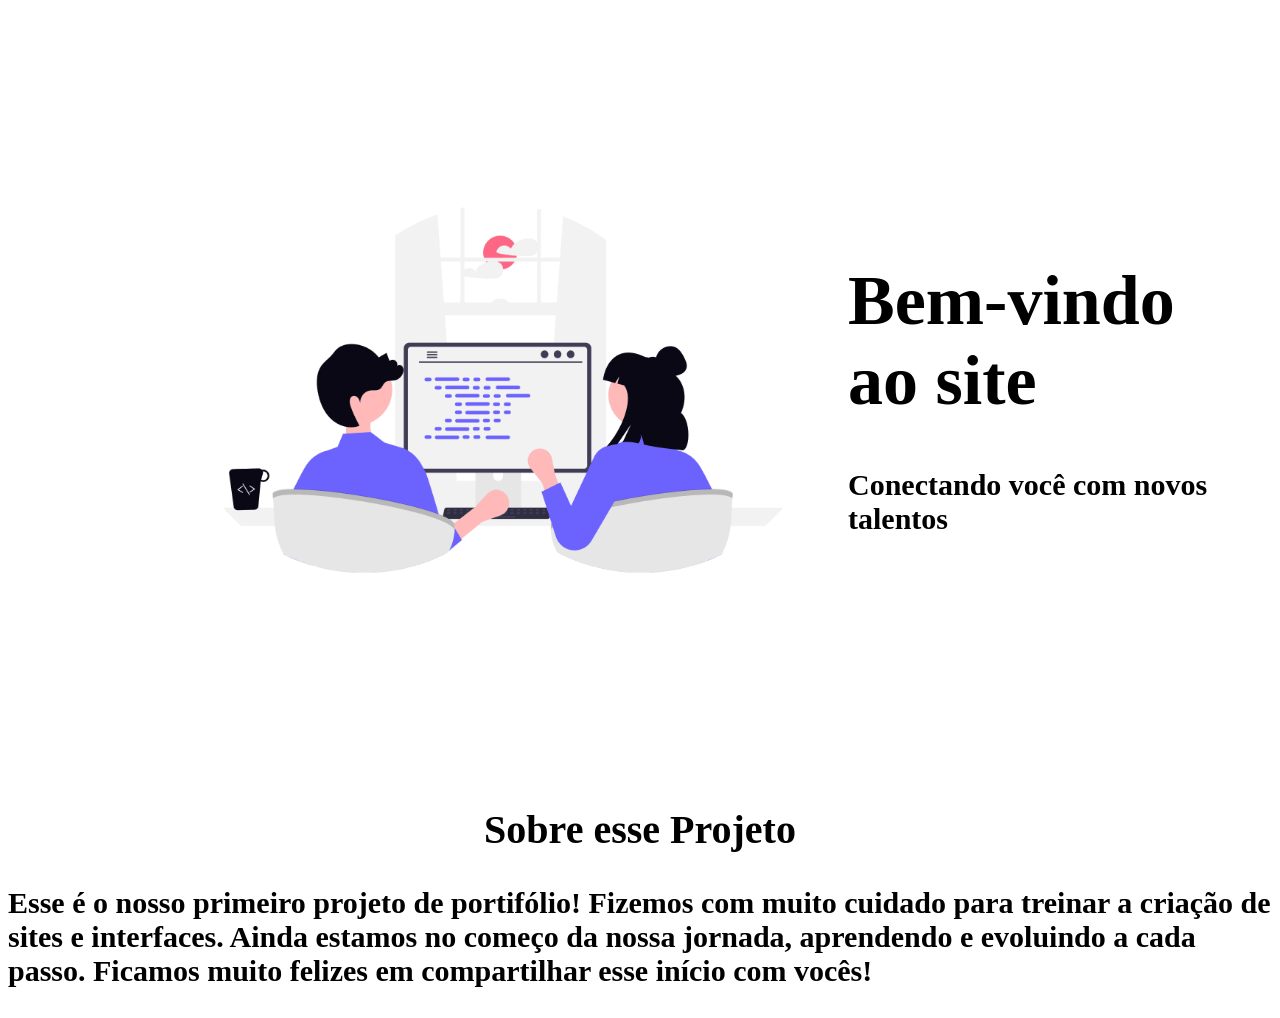
==== index.html @ cd30b2df "iniciando projeto" ====
<!DOCTYPE html>
<html lang="pt-BR">
<head>
    <meta charset="UTF-8">
    <meta name="viewport" content="width=device-width, initial-scale=1.0">
    <title>Bem Vindo</title>
    <link rel="stylesheet" href="css/estilo.css">
</head>
<body>
    <div class="container">
        <img src="img/lateral.png" alt="Imagem lateral" class="imagem-lateral">
        <div class="texto">
            <h1>Bem-vindo ao site</h1>
            <p>Conectando você com novos talentos</p>
        </div>
        
    </div>

    <h2>Sobre esse Projeto</h2>
    <p>Esse é o nosso primeiro projeto de portifólio! Fizemos com muito cuidado para treinar a criação de sites e interfaces. Ainda estamos no começo da nossa jornada, aprendendo e evoluindo a cada passo. Ficamos muito felizes em compartilhar esse início com vocês!</p>
</body>
</html>
---- css/estilo.css ----
.container {
    display: flex;
    align-items: center; /* Alinha verticalmente no centro */
    padding: 20px;
}

.imagem-lateral {
    margin: 150px;
    max-width: 650px; /* Limite de largura para a imagem */
    margin-right: 20px; /* Espaço entre a imagem e o texto */
}

.texto {
    max-width: 600px; /* Limite de largura para o texto */
    
}
h1{
    font-size: 70px;
    

}
p{
    font-size: 30px;
    font-weight: bold;

}
h2{
    font-size: 40px;
    text-align: center;
    
}
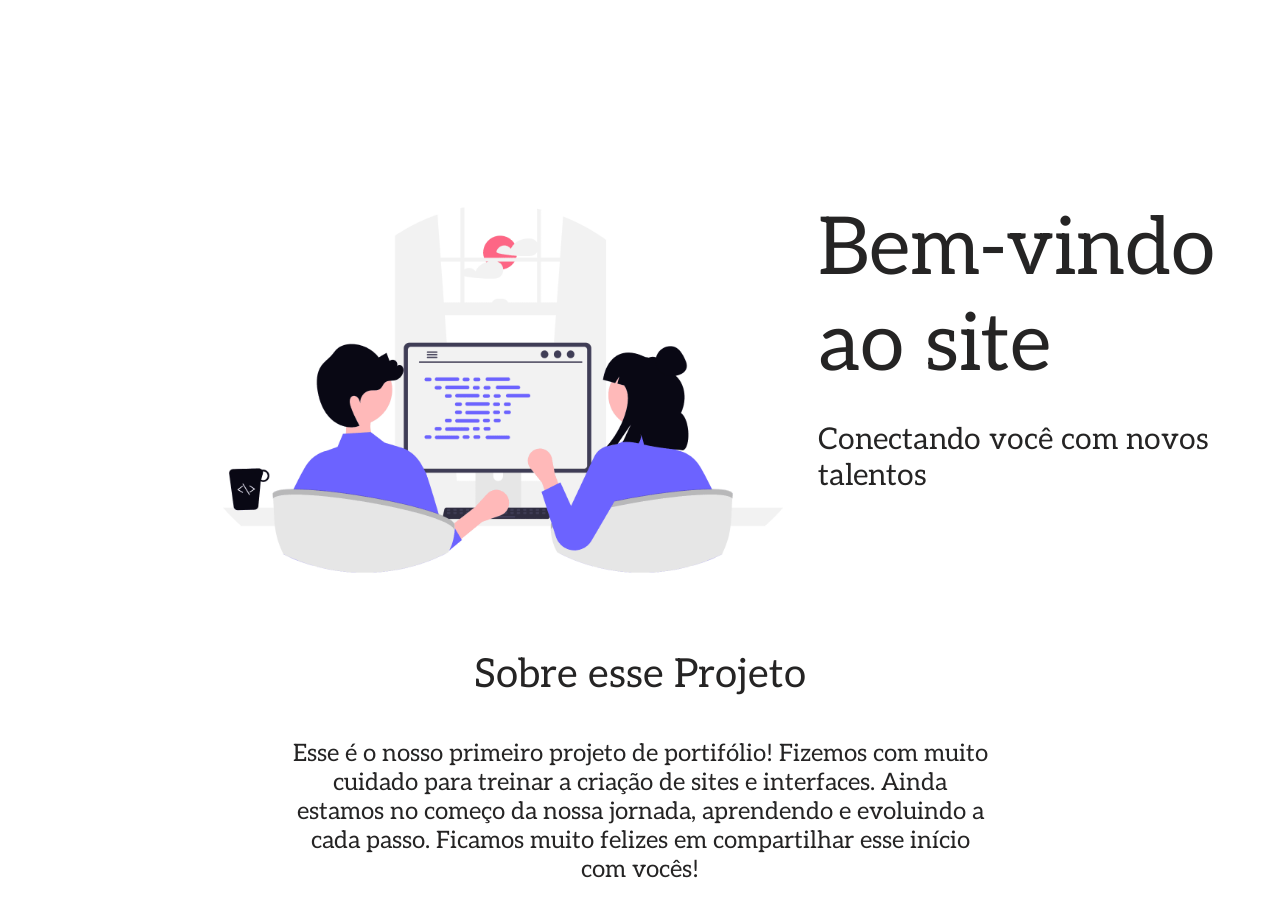
==== commit bccee0c5: "Ajuste letras e fonte" ====
--- a/index.html
+++ b/index.html
@@ -5,18 +5,27 @@
     <meta name="viewport" content="width=device-width, initial-scale=1.0">
     <title>Bem Vindo</title>
     <link rel="stylesheet" href="css/estilo.css">
+    <link rel="preconnect" href="https://fonts.googleapis.com">
+    <link rel="preconnect" href="https://fonts.gstatic.com" crossorigin>
+    <link href="https://fonts.googleapis.com/css2?family=Aleo:ital,wght@0,100..900;1,100..900&display=swap" rel="stylesheet">
 </head>
 <body>
     <div class="container">
-        <img src="img/lateral.png" alt="Imagem lateral" class="imagem-lateral">
+        <div class="imagem-lateral">
+            <img src="img/lateral.png" alt="Imagem lateral" class="imagem-lateral">
+        </div>
         <div class="texto">
-            <h1>Bem-vindo ao site</h1>
-            <p>Conectando você com novos talentos</p>
-        </div>
-        
+            <div class="titulo">
+                <h1 class="aleo-normal">Bem-vindo ao site</h1>
+            </div>
+            <div class="subtitulo">
+                <h2 class="aleo-normal">Conectando você com novos talentos</h2>
+            </div>
+        </div>    
+    
     </div>
 
-    <h2>Sobre esse Projeto</h2>
-    <p>Esse é o nosso primeiro projeto de portifólio! Fizemos com muito cuidado para treinar a criação de sites e interfaces. Ainda estamos no começo da nossa jornada, aprendendo e evoluindo a cada passo. Ficamos muito felizes em compartilhar esse início com vocês!</p>
+    <h3 class="aleo-normal">Sobre esse Projeto</h3>
+    <p class="aleo-normal">Esse é o nosso primeiro projeto de portifólio! Fizemos com muito cuidado para treinar a criação de sites e interfaces. Ainda estamos no começo da nossa jornada, aprendendo e evoluindo a cada passo. Ficamos muito felizes em compartilhar esse início com vocês!</p>
 </body>
 </html>
--- a/css/estilo.css
+++ b/css/estilo.css
@@ -1,31 +1,57 @@
+.aleo-normal {
+    font-family: "Aleo", serif;
+    font-optical-sizing: auto;
+    font-weight: 400;
+    font-style: normal;
+}
+
 .container {
     display: flex;
-    align-items: center; /* Alinha verticalmente no centro */
-    padding: 20px;
+    align-items: flex-start; /* Alinha verticalmente no centro */
+    padding: 10px;
 }
 
 .imagem-lateral {
-    margin: 150px;
-    max-width: 650px; /* Limite de largura para a imagem */
+    margin: 80px;
+    max-width: 650px; /*limite de largura para a imagem */
     margin-right: 20px; /* Espaço entre a imagem e o texto */
 }
 
 .texto {
+    display: flex;
+    flex-direction: column; /* Coloca o título em cima e o subtítulo embaixo */
+    justify-content: center; /* Opcional: centraliza verticalmente */
+}
+
+.titulo {
+    font-size: 40px;
+    margin-top: 130px;
+    margin-left: 50px;
+    max-width: 400px; /* Limite de largura para o texto */
+    color: #252424;
+}
+
+.subtitulo {
+    font-size: 20px;
+    margin-top: -50px;
+    margin-left: 50px;
     max-width: 600px; /* Limite de largura para o texto */
-    
+    color: #252424;
 }
-h1{
-    font-size: 70px;
-    
 
-}
-p{
-    font-size: 30px;
-    font-weight: bold;
 
-}
-h2{
+h3{
+    margin-top: -125px;
     font-size: 40px;
     text-align: center;
-    
+    color: #252424;
+}
+
+p {
+    max-width: 700px;            /* Controla a largura para quebrar em 4 linhas */
+    margin: 0 auto;              /* Centraliza horizontalmente */
+    font-size: 24px;
+    font-weight: bold;
+    text-align: center;          /* Alinha o texto no centro */
+    color: #252424;
 }
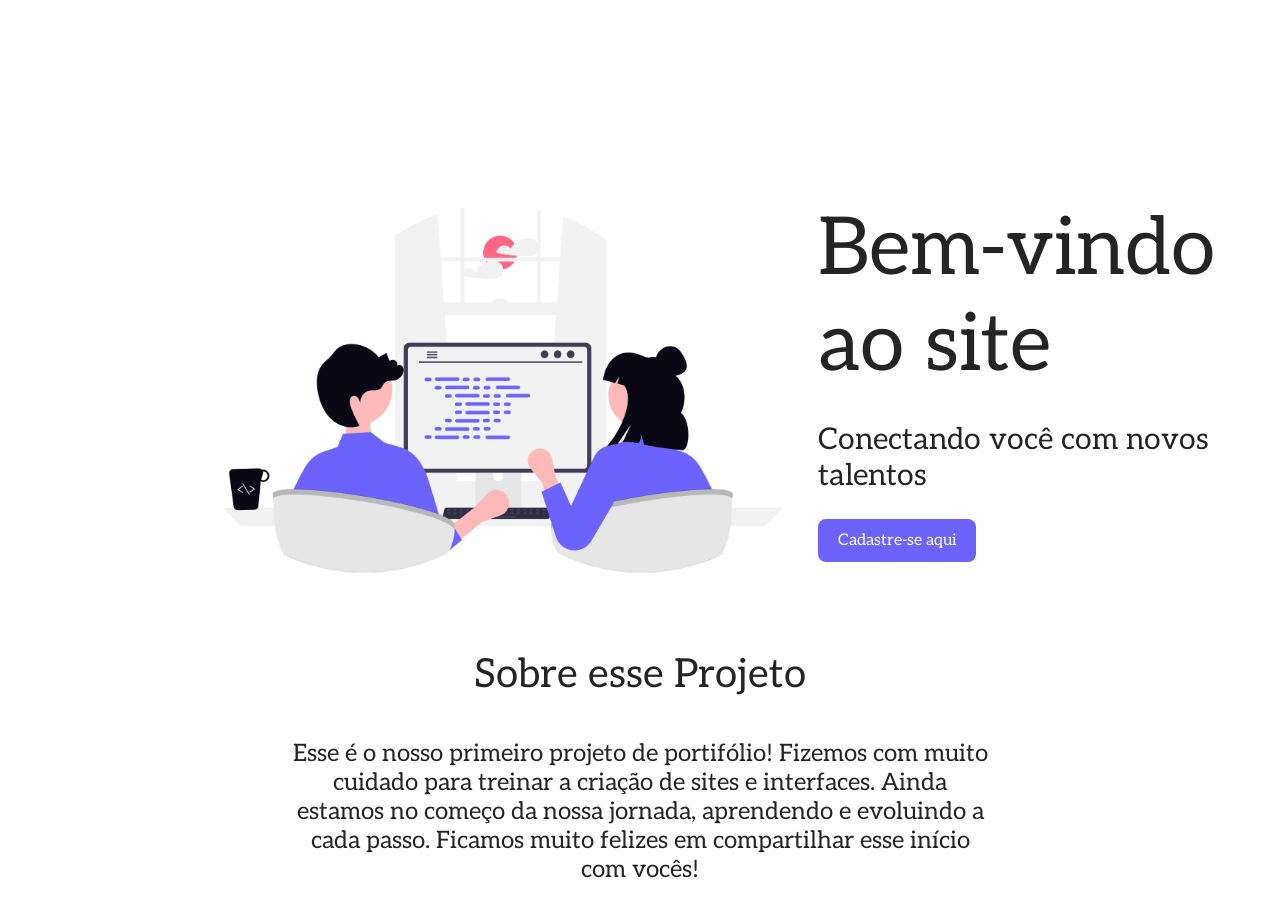
==== commit 9306e389: "Criação do botão" ====
--- a/index.html
+++ b/index.html
@@ -20,8 +20,9 @@
             </div>
             <div class="subtitulo">
                 <h2 class="aleo-normal">Conectando você com novos talentos</h2>
+                <a href="cadastro.html" class="botao aleo-normal">Cadastre-se aqui</a>
             </div>
-        </div>    
+        </div>
     
     </div>
 
--- a/css/estilo.css
+++ b/css/estilo.css
@@ -13,21 +13,21 @@
 
 .imagem-lateral {
     margin: 80px;
-    max-width: 650px; /*limite de largura para a imagem */
-    margin-right: 20px; /* Espaço entre a imagem e o texto */
+    max-width: 650px;        /*limite de largura para a imagem */
+    margin-right: 20px;      /* Espaço entre a imagem e o texto */
 }
 
 .texto {
     display: flex;
-    flex-direction: column; /* Coloca o título em cima e o subtítulo embaixo */
-    justify-content: center; /* Opcional: centraliza verticalmente */
+    flex-direction: column;   /* Coloca o título em cima e o subtítulo embaixo */
+    justify-content: center;  /*centraliza verticalmente */
 }
 
 .titulo {
     font-size: 40px;
     margin-top: 130px;
     margin-left: 50px;
-    max-width: 400px; /* Limite de largura para o texto */
+    max-width: 400px;
     color: #252424;
 }
 
@@ -35,7 +35,7 @@
     font-size: 20px;
     margin-top: -50px;
     margin-left: 50px;
-    max-width: 600px; /* Limite de largura para o texto */
+    max-width: 600px; 
     color: #252424;
 }
 
@@ -54,4 +54,14 @@
     font-weight: bold;
     text-align: center;          /* Alinha o texto no centro */
     color: #252424;
-}+}
+
+.botao {
+    background-color: #6C63FF;
+    color: white;
+    padding: 12px 20px;
+    text-decoration: none;        /* tira o sublinhado do link */
+    border-radius: 8px;          /* arredonda os cantos do botão */         
+    font-size: 16px;
+    display: inline-block;
+  }
